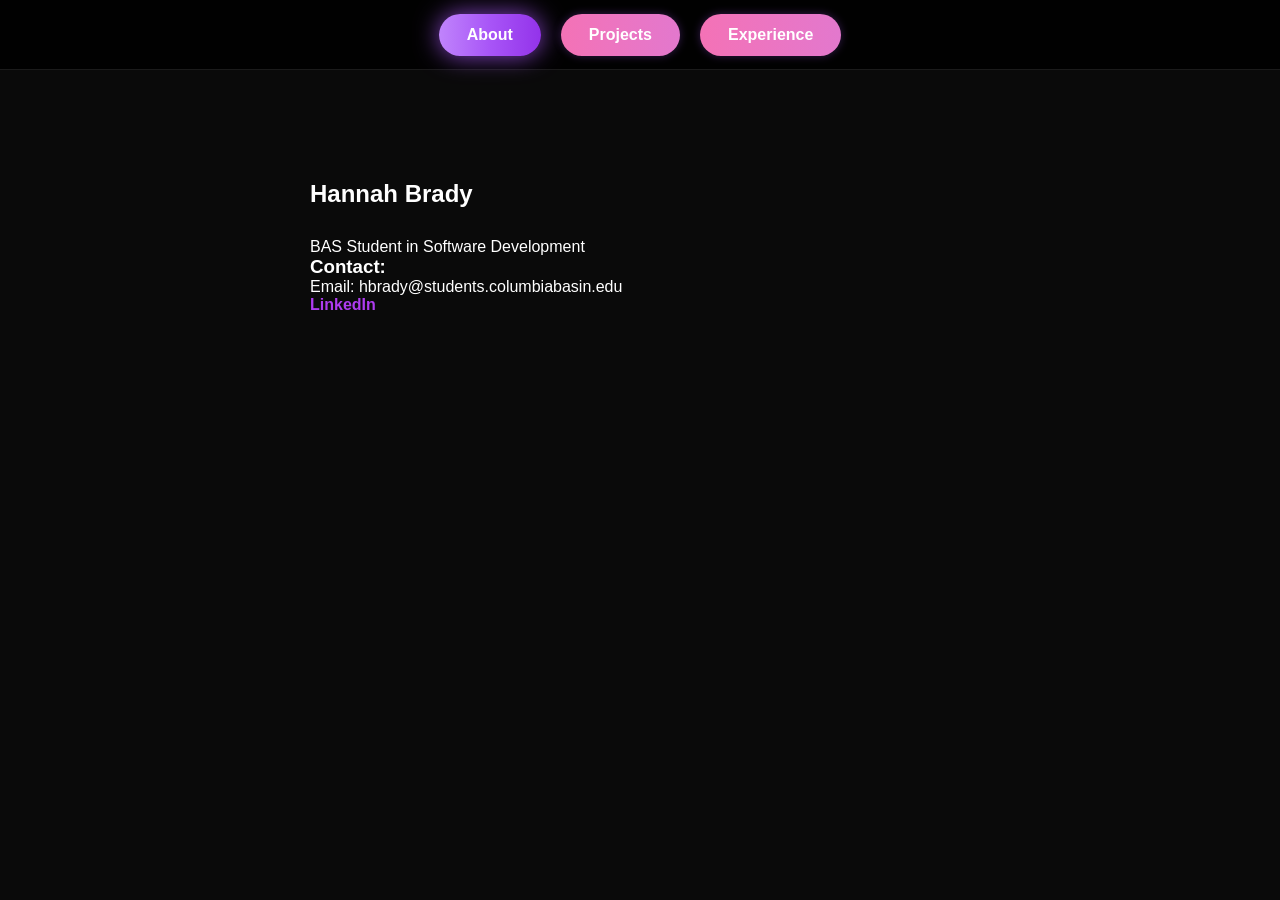
==== index.html @ 8f2d0894 "Update index.html" ====
<!DOCTYPE html>
<html>
    <head>
        <title>Hannah Brady | Software Developer</title>
        <meta charset="UTF-8">
        <meta name="viewport" content="width=device-width, initial-scale=1.0">
        <link rel="stylesheet" href="style.css" />

    </head>
    <body>
        <header>
            <nav>
                <ul>
                    <li><a href="index.html" class="active">About</a></li> 
                    <li><a href="Projects.html">Projects</a></li>
                    <li><a href="Experience.html">Experience</a></li>
                </ul>
            </nav>
        </header>

        <div class="container">
        <h2>Hannah Brady</h2>
      <p>BAS Student in Software Development</p>
      <h3>Contact:</h3>
      <p>Email: hbrady@students.columbiabasin.edu</p>
            <div class="project-links">
                <a href="https://www.linkedin.com/in/hannah-brady-a66144259/" target="_blank">LinkedIn</a>
        </div>
        </div>
        <div style="text-align:left; margin: 15px;">
        </div>
    </body>
</html>
---- style.css ----
* 
{ 
    box-sizing: border-box; 
    margin: 0; 
    padding: 0; 
}

body 
{
    font-family: -apple-system, BlinkMacSystemFont, "Segoe UI", Arial, sans-serif;
    background: #0a0a0a;
    color: #fff;
    overflow-x: hidden;
}

/* Header and nav styling */
header 
{
    position: fixed;
    top: 0;
    left: 0;
    width: 100vw;
    height: 70px;
    display: flex;
    align-items: center;
    justify-content: center;
    background: rgba(0,0,0,0.85);
    backdrop-filter: blur(12px);
    border-bottom: 1px solid rgba(255,255,255,0.1);
    z-index: 1000;
}

/* Horizontal nav tabs */
nav ul 
{
    list-style: none;
    display: flex;
    justify-content: center;
    gap: 20px;
    padding: 0;
    margin: 0;
    width: auto;
}

/* Glowing gradient pill tabs */
nav ul li a 
{
    position: relative;
    display: inline-block;
    padding: 12px 28px;
    font-weight: 600;
    font-size: 16px;
    border-radius: 30px; /* pill-shaped tabs */
    text-decoration: none;
    color: #fff; /* readable text */
    background: linear-gradient(270deg, #a855f7, #c084fc, #f472b6);
    background-size: 600% 600%;
    transition: all 0.3s ease;
    box-shadow: 0 0 8px rgba(168,85,247,0.3);
    animation: gradientShift 8s ease infinite; /* always lively */
}

/* Hover effect: glow and lift */
nav ul li a:hover 
{
    transform: translateY(-3px);
    box-shadow: 0 0 20px rgba(168,85,247,0.6), 0 0 25px rgba(244,114,182,0.4);
}

/* Active tab highlight */
nav ul li a.active 
{
    background: linear-gradient(270deg, #9333ea, #a855f7, #c084fc);
    box-shadow: 0 0 25px rgba(168,85,247,0.8);
}

/* Gradient animation keyframes */
@keyframes gradientShift 
{
    0% { background-position: 0% 50%; }
    50% { background-position: 100% 50%; }
    100% { background-position: 0% 50%; }
}

/* Container */
.container 
{
    margin-top: 140px; /* spacing below fixed header */
    padding: 40px 20px;
    max-width: 700px;
    margin-left: auto;
    margin-right: auto;
}

.project-card
{
    background-color: #1f1e1e;
    padding: 20px;
    border-radius: 8px;
    max-width: 700px;
    margin: 0 auto;
}

.project-card h2
{
    font-size: 20px;
    font-weight: bold;
    margin-bottom: 10px;
}

.description
{
    font-size: 15px;
    margin-bottom: 15px;
    color: #cccccc;
}

.project-links a
{
    display: inline-block;
    margin-right: 15px;
    text-decoration: none;
    color: #ae3cf0;
    font-weight: bold;
}

.project-links a:hover
{
    text-decoration: underline;
}

h2 
{
    text-align: left;
    margin-bottom: 30px;
    font-size: 24px;
    font-weight: 600;
    color: #fff;
    animation: fadeIn 0.3s;
}

@keyframes fadeIn 
{
    from { opacity: 0; transform: translateY(10px); }
    to { opacity: 1; transform: translateY(0); }
}

/* Custom scrollbar */
::-webkit-scrollbar 
{ 
    width: 10px; 
}

::-webkit-scrollbar-track 
{ 
    background: #0a0a0a; 
}

::-webkit-scrollbar-thumb 
{ 
    background: linear-gradient(180deg, #a855f7, #c084fc);
    border-radius: 10px;
}

::-webkit-scrollbar-thumb:hover 
{ 
    background: #9333ea; 
}
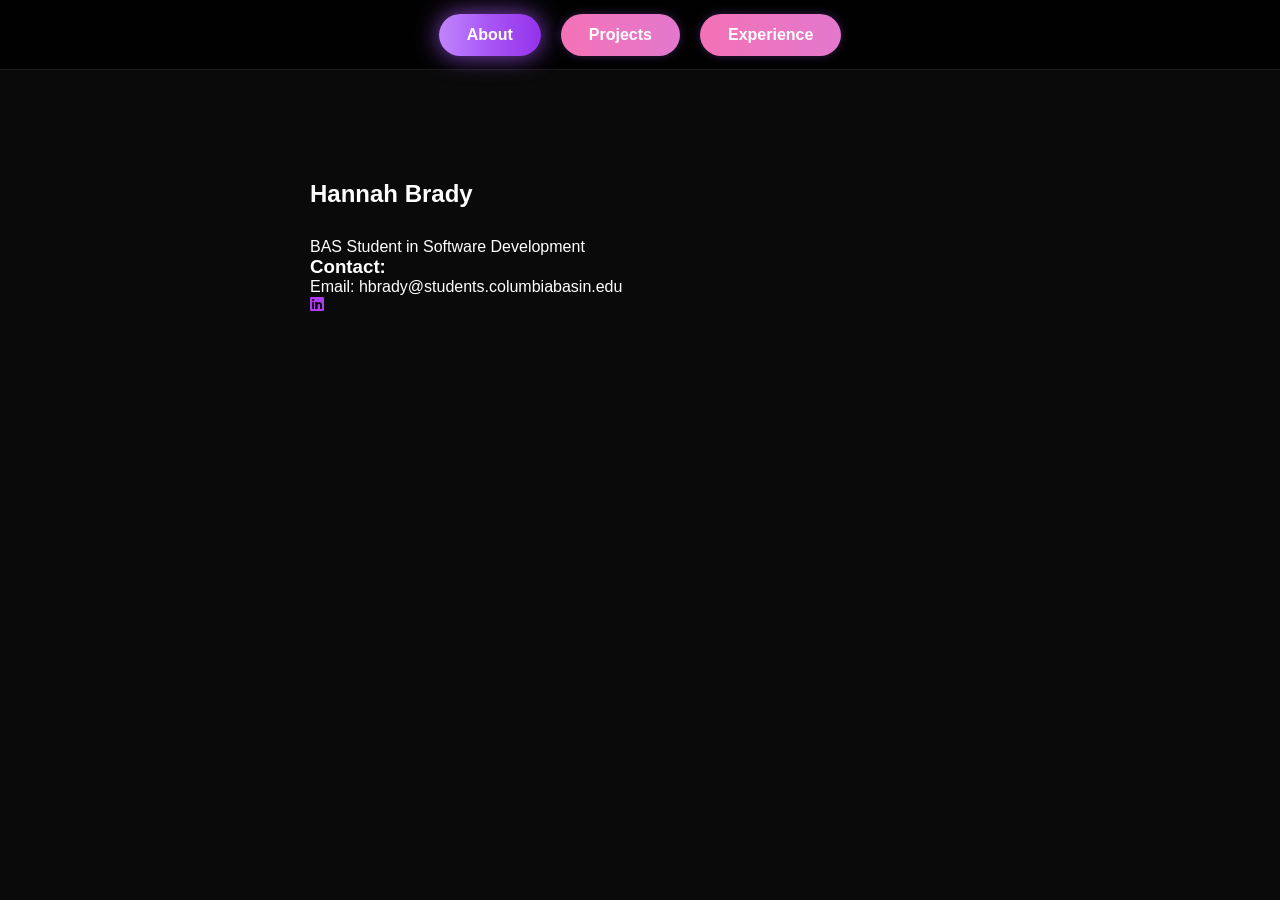
==== commit f4228218: "Update index.html" ====
--- a/index.html
+++ b/index.html
@@ -5,6 +5,8 @@
         <meta charset="UTF-8">
         <meta name="viewport" content="width=device-width, initial-scale=1.0">
         <link rel="stylesheet" href="style.css" />
+
+        <link rel="stylesheet" href="https://cdnjs.cloudflare.com/ajax/libs/font-awesome/6.5.0/css/all.min.css">
 
     </head>
     <body>
@@ -24,7 +26,7 @@
       <h3>Contact:</h3>
       <p>Email: hbrady@students.columbiabasin.edu</p>
             <div class="project-links">
-                <a href="https://www.linkedin.com/in/hannah-brady-a66144259/" target="_blank">LinkedIn</a>
+                <a href="https://www.linkedin.com/in/hannah-brady-a66144259/" target="_blank"><i class="fa-brands fa-linkedin"></i></a>
         </div>
         </div>
         <div style="text-align:left; margin: 15px;">
--- a/style.css
+++ b/style.css
@@ -90,6 +90,10 @@
     max-width: 700px;
     margin-left: auto;
     margin-right: auto;
+
+    display: grid
+    grid-template-columns: repeat(auto-fit, minmax(300px, 1fr));
+    gap: 25px;
 }
 
 .project-card
@@ -97,8 +101,12 @@
     background-color: #1f1e1e;
     padding: 20px;
     border-radius: 8px;
-    max-width: 700px;
-    margin: 0 auto;
+}
+
+.project-card:hover
+{
+    transform: translateY(-5px);
+    box-shadow: 0 10px 25px rgba(168,85,247,0.25);
 }
 
 .project-card h2
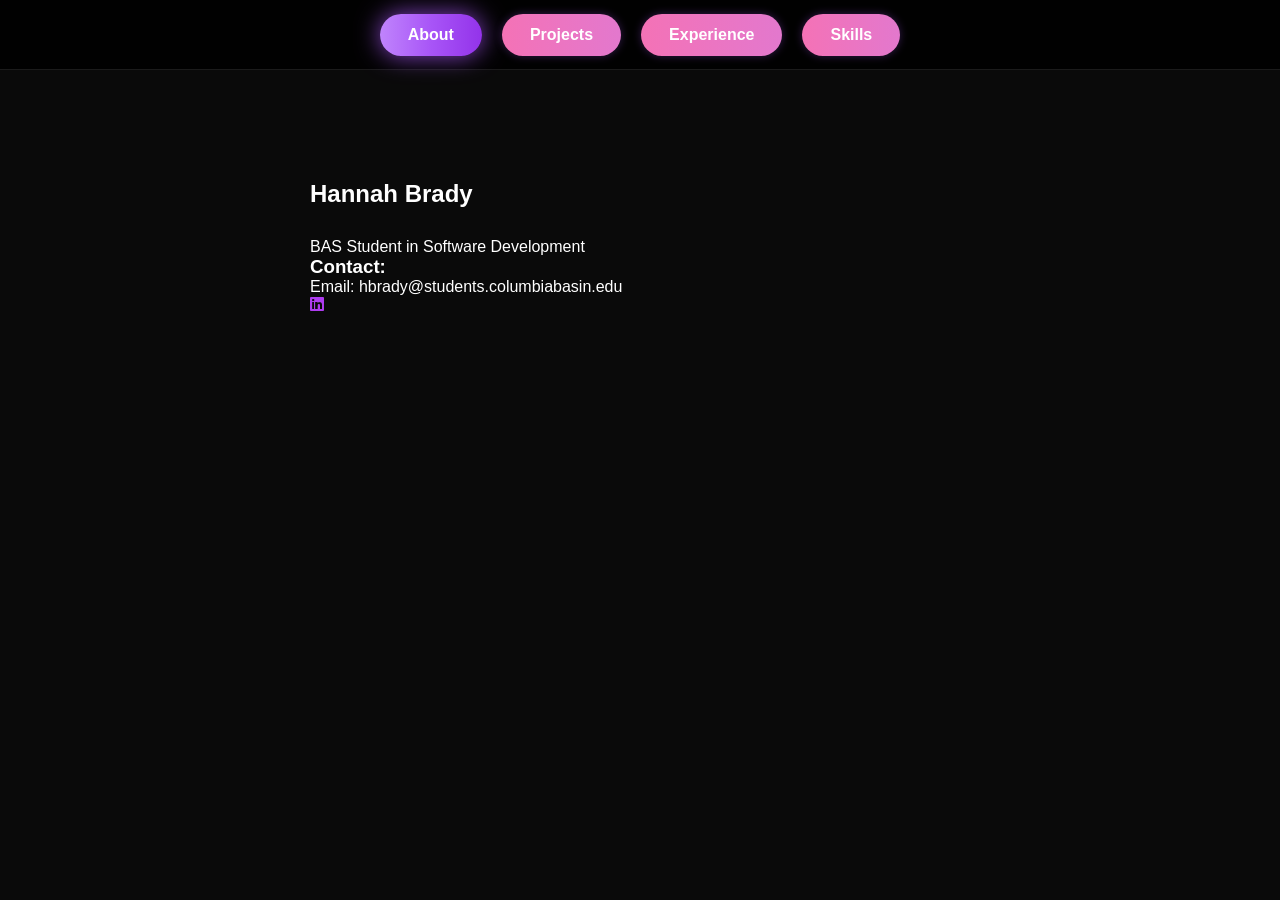
==== commit ad23256f: "Update index.html" ====
--- a/index.html
+++ b/index.html
@@ -16,6 +16,7 @@
                     <li><a href="index.html" class="active">About</a></li> 
                     <li><a href="Projects.html">Projects</a></li>
                     <li><a href="Experience.html">Experience</a></li>
+                    <li><a href="Projects.html">Skills</a></li>
                 </ul>
             </nav>
         </header>
--- a/style.css
+++ b/style.css
@@ -137,6 +137,21 @@
     text-decoration: underline;
 }
 
+.social-links a
+{
+    color: white;
+    font-size: 32px;
+    margin-right: 15px;
+    padding: 10px;
+    display: inline-block;
+}
+
+.social-links a:hover
+{
+    color: #a855f7;
+    transform: scale(1.2);
+}
+
 h2 
 {
     text-align: left;
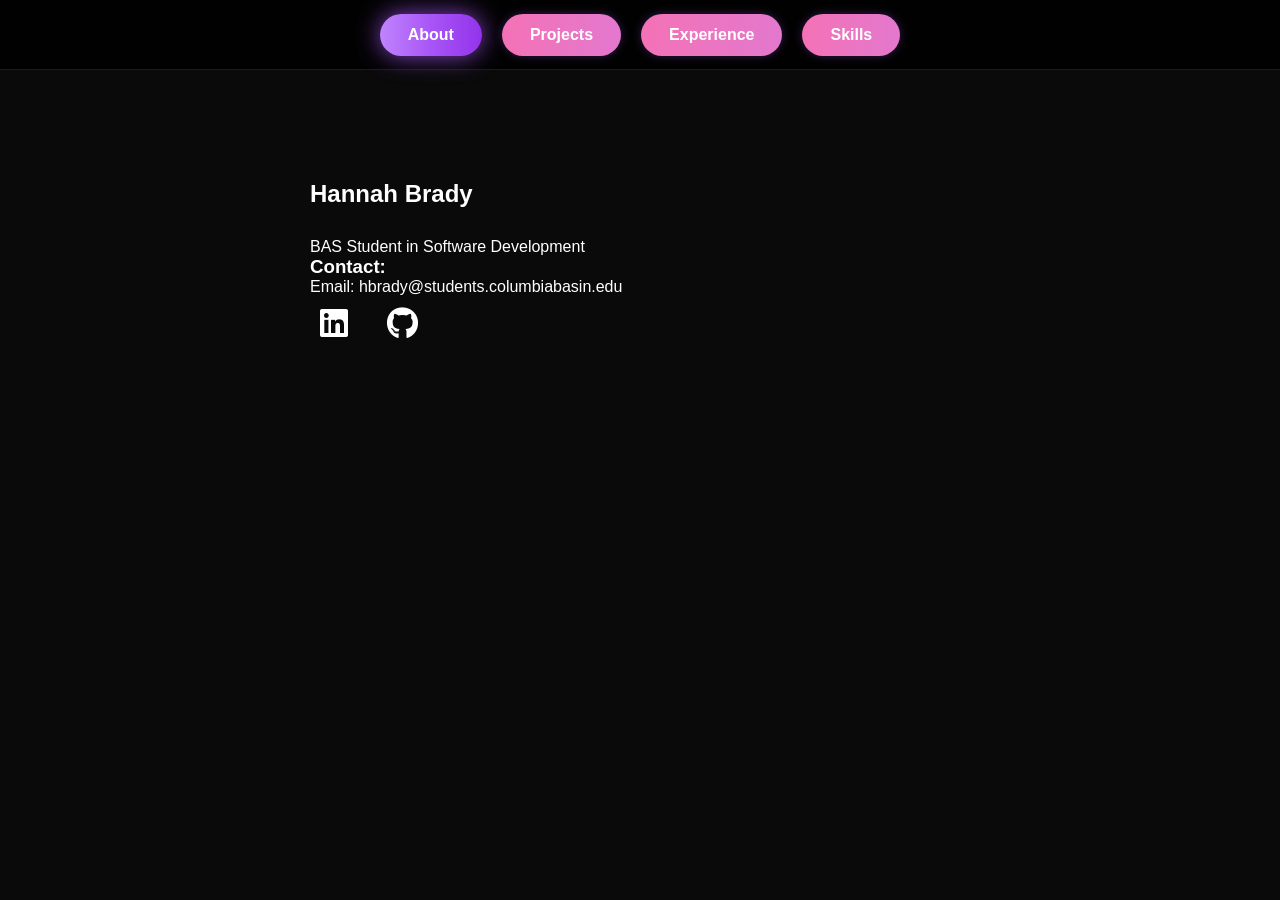
==== commit 9a03435e: "Update index.html" ====
--- a/index.html
+++ b/index.html
@@ -26,8 +26,9 @@
       <p>BAS Student in Software Development</p>
       <h3>Contact:</h3>
       <p>Email: hbrady@students.columbiabasin.edu</p>
-            <div class="project-links">
+            <div class="social-links">
                 <a href="https://www.linkedin.com/in/hannah-brady-a66144259/" target="_blank"><i class="fa-brands fa-linkedin"></i></a>
+                <a href="https://github.com/HannahBrady23" target="_blank"><i class="fa-brands fa-github"></i></a>
         </div>
         </div>
         <div style="text-align:left; margin: 15px;">
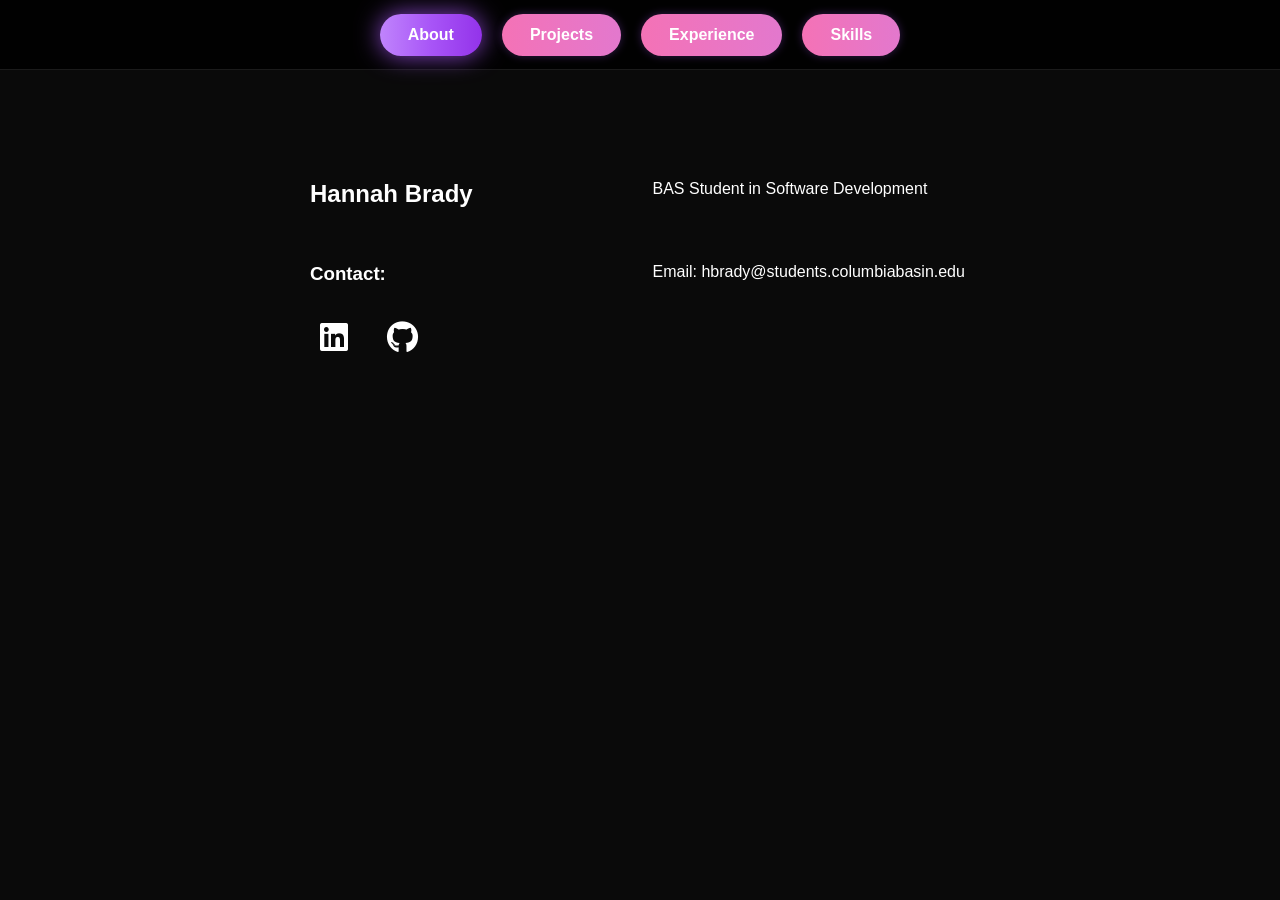
==== commit 136a814c: "Update index.html" ====
--- a/index.html
+++ b/index.html
@@ -16,7 +16,7 @@
                     <li><a href="index.html" class="active">About</a></li> 
                     <li><a href="Projects.html">Projects</a></li>
                     <li><a href="Experience.html">Experience</a></li>
-                    <li><a href="Projects.html">Skills</a></li>
+                    <li><a href="Skills.html">Skills</a></li>
                 </ul>
             </nav>
         </header>
--- a/style.css
+++ b/style.css
@@ -91,7 +91,7 @@
     margin-left: auto;
     margin-right: auto;
 
-    display: grid
+    display: grid;
     grid-template-columns: repeat(auto-fit, minmax(300px, 1fr));
     gap: 25px;
 }
@@ -150,6 +150,20 @@
 {
     color: #a855f7;
     transform: scale(1.2);
+}
+
+.experience-list
+{
+    margin-left: 18px;
+    margin-top: 10px;
+    color: #cccccc;
+    font-size: 15px;
+    line-height: 1.6;
+}
+
+.experience-list li
+{
+    margin-bottom: 8px;
 }
 
 h2 
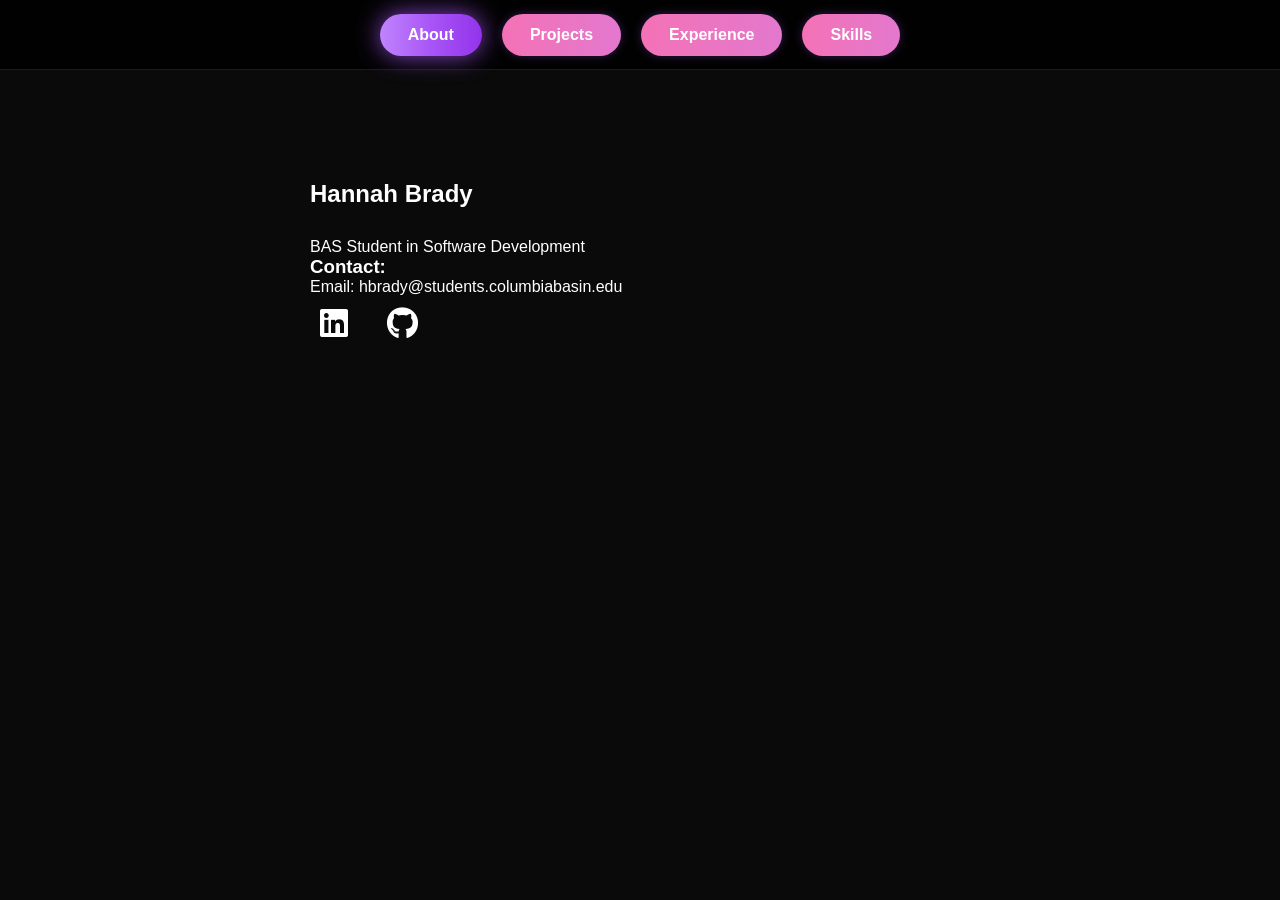
==== commit 800dff5b: "Update index.html" ====
--- a/index.html
+++ b/index.html
@@ -21,7 +21,7 @@
             </nav>
         </header>
 
-        <div class="container">
+        <div class="about-container">
         <h2>Hannah Brady</h2>
       <p>BAS Student in Software Development</p>
       <h3>Contact:</h3>
--- a/style.css
+++ b/style.css
@@ -90,10 +90,23 @@
     max-width: 700px;
     margin-left: auto;
     margin-right: auto;
-
-    display: grid;
+    display:grid;
+    margin-bottom:20px;
+   
+}
+
+.about-container 
+{
+    margin-top: 140px; /* spacing below fixed header */
+    padding: 40px 20px;
+    max-width: 700px;
+    margin-left: auto;
+    margin-right: auto;
+    
+    display: block;
     grid-template-columns: repeat(auto-fit, minmax(300px, 1fr));
     gap: 25px;
+
 }
 
 .project-card
